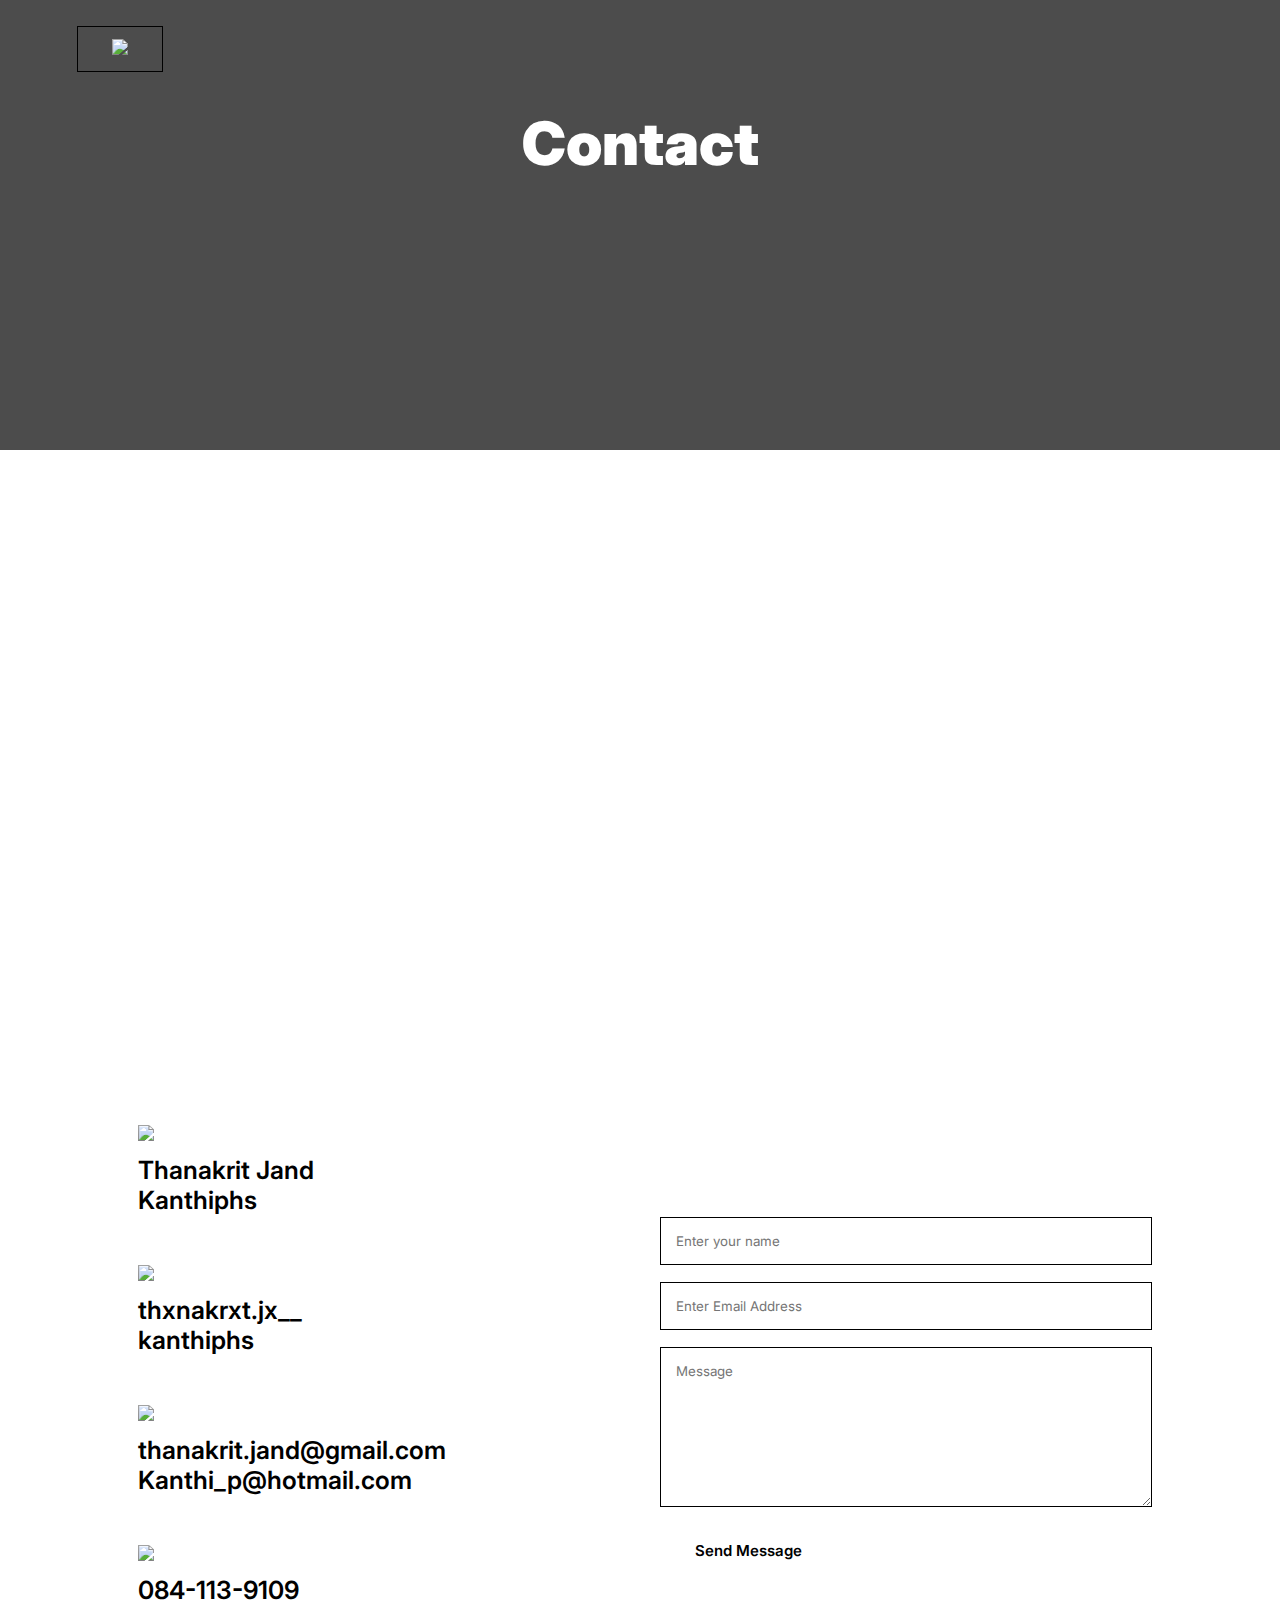
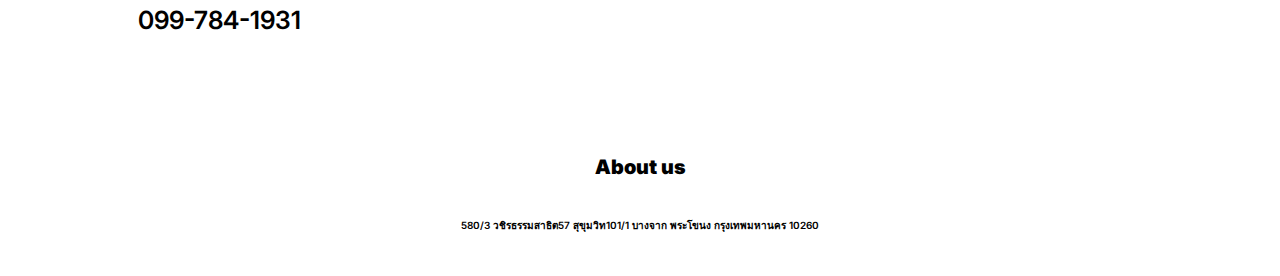
==== Contact.html @ 01fd1d1c "Add files via upload" ====
<!DOCTYPE html>
<html lang="en">
<head>
    <meta charset="UTF-8">
    <meta name="viewport" content="width=device-width, initial-scale=1.0">
    <title>Working</title>
    <link rel="stylesheet" href="Css.css">
    <link rel="preconnect" href="https://fonts.googleapis.com">
    <link rel="preconnect" href="https://fonts.gstatic.com" crossorigin>
    <link href="https://fonts.googleapis.com/css2?family=Inter:wght@100;600;900&display=swap" rel="stylesheet">
    <script src="Js.js"></script>

    <link rel="stylesheet" href="swiper-bundle.min.css">
</head>
<body>
   <section id="header" class="Sub-header">
    <nav>
        <a href="homepage.html"><img src="image/new.png" ></a>
    </nav>
    <h1>Contact</h1>
   </section> 
   
   <section class="location">
    <iframe src="https://www.google.com/maps/embed?pb=!1m18!1m12!1m3!1d3876.4182405090796!2d100.63316597485554!3d13.69310039865031!2m3!1f0!2f0!3f0!3m2!1i1024!2i768!4f13.1!3m3!1m2!1s0x311d600e62ebdebf%3A0x37bfdfee6dd183b6!2s580%2F3%20Likid%20Alley%2C%20Khwaeng%20Bang%20Chak%2C%20Khet%20Phra%20Khanong%2C%20Krung%20Thep%20Maha%20Nakhon%2010260!5e0!3m2!1sen!2sth!4v1698724480898!5m2!1sen!2sth" width="600" height="450" style="border:0;" allowfullscreen="" loading="lazy" referrerpolicy="no-referrer-when-downgrade"></iframe>
   </section>

<section class="contact">
    <div class="row">
        <div class="contact-col">
            <div>
                <img src="image/Facebook.png">
                <span>
                    <h5>Thanakrit Jand</h5>
                    <h5>Kanthiphs</h5>
                </span>
            </div>

            <div>
                <img src="image/ig.png">
                <span>
                    <h5>thxnakrxt.jx__</h5>
                    <h5>kanthiphs</h5>
                </span>
                
            </div>

            <div>
                <img src="image/email.png">
                <span>
                    <h5>thanakrit.jand@gmail.com</h5>
                    <h5>Kanthi_p@hotmail.com</h5>
                </span>
                
            </div>

            <div>
                <img src="image/phone.png">
                <span>
                    <h5>084-113-9109</h5>
                    <h5>099-784-1931</h5>
                </span>
                
            </div>
        </div>
        
<div class="contact-col">
    <form action="form-handler.php" method="post"></form>            
    <input type="text" name="name" placeholder="Enter your name" required>
    <input type="email"name="email" placeholder="Enter Email Address" required>
    <textarea rows="8" name="message" placeholder="Message" required></textarea>
    <button type="submit" class="hero-btn red-btn">Send Message</button>
</form>
</div>
</div>
    </div>
</section>

<section class="footer">
    <h4>About us</h4>
    <p>580/3 วชิรธรรมสาธิต57 สุขุมวิท101/1 บางจาก พระโขนง กรุงเทพมหานคร 10260</p>
</section>
</body>

<script src="Js.js"></script>
</html>
---- Css.css ----
*{
    margin: 0;
    padding: 0;
    font-family: 'Inter', sans-serif;
    align-items: center;
    justify-content: center;
}
.header{
    min-height: 100vh;
    width: 100%;
    background-image:linear-gradient(rgba(4,9,30,0.7),rgba(4,9,30,0.7)),url(image/Background2.jpg);
    background-position: center;
    background-size: cover;
    position: relative;
}
nav a img{
    width: 150px;
}
nav{
    display: flex;
    padding: 2% 6%;
    justify-content: space-between;
    align-items: center;
}
.nav-links{
    flex: 1;
    text-align: right;
}
.nav-links ul li{
    list-style: none;
    display:inline-block;
    padding: 5px 10px;
    position: relative;
}
.nav-links ul li {
    color: #fff;
    text-decoration: none;
    font-size: 20px;
}
.nav-links ul li::after{
    content: '';
    width: 0%;
    height: 2px;
    background:#08F7FE ;
    display: block;
    margin: auto;
    transition: 1s;
}
.nav-links ul li:hover::after{
    width: 100%;
}
.text-box{
    width: 90%;
    color: #fff;
    position: absolute;
    top: 50%;
    left: 50%;
    transform: translate(-50%,-50%);
    text-align: center;
}
.text-box h1{
    font-size: 62px;
    color: #fff;
}
.text-box p{
    margin: 10px 0 40px;
    font-size: 14px;
    color: #fff;
    text-align: center;
}
.hero-btn{
    display: inline-block;
    text-decoration: none;
    color:black;
    font-weight: 600;
    border: 1px solid white;
    padding: 12px 34px;
    font-size: 15px;
    background: transparent;
    position: relative;
    cursor: pointer;
    transition: 1s;
}
.hero-btn:hover{
    border: 1px solid #03DDDC;
    background: #03DDDC;
}

nav .fa{
    display: none;
}

@media(max-width: 700px){
    .text-box h1{
        font-size: 20px;
    }
    .nav-links ul li{
        display: block;
    }
    .nav-links{
        position: fixed;
        background: #03DDDC;
        height: 100hv;
        width: 200px;
        top: 0;
        right: -200px;
        text-align: left;
        z-index: 2;
        transition: 1s;
    }
    nav .fa{
        display: block;
        color: #fff;
        margin: 10px;
        font-size: 22px;
        cursor: pointer;
    }
    .nav-links ul{
        padding: 30px;
    }
}
/* computer */

.Computer{
    width: 80%;
    margin:auto;
    text-align: center;
    padding-top: 100px;
    background-position:bottom;
    background-size:cover;
    position: relative;
}
h1{
    font-size: 36px;
    font-weight: 900;
    color: #000000;
}

p{
    color: #000000;
    font-size: 20px;
    font-weight: 600;
    line-height: 22px;
    padding:10px;
}

.row{
    margin-top:5% ;
    display: flex;
    justify-content:space-between ;
}
.com-col{
    flex-basis: 31%;
    background: lightblue;
    border-radius: 10px;
    margin-bottom: 5%;
    padding: 20px 12px;
    box-sizing: border-box;
    transition: 1s;
}

.com-col1{
    flex-basis: 31%;
    background: lightgreen;
    border-radius: 10px;
    margin-bottom: 5%;
    padding: 20px 12px;
    box-sizing: border-box;
    transition: 1s;
}

.com-col2{
    flex-basis: 31%;
    background: lightcyan;
    border-radius: 10px;
    margin-bottom: 5%;
    padding: 20px 12px;
    box-sizing: border-box;
    margin: auto;
    transition: 1s;
}

h3{
    text-align: center;
    font-weight: 900;
    margin: 10px 0;
}
p{
    text-align: left;
}
a{
    display: inline-block;
    text-decoration: none;
    color: #000000;
    border: 1px solid #000000;
    padding: 12px 34px;
    font-size: 15px;
    background: transparent;
    position: relative;
    cursor: pointer;
    transition: 1s;
    font-weight: 900;
    transition: 1s
}


.com-col:hover{
    box-shadow: 0 0 20px 0px rgba(18, 85, 230, 0.7);
}

.com-col1:hover{
    box-shadow: 0 0 20px 0px rgba(0, 255, 13, 0.7);
}

.com-col2:hover{
    box-shadow: 0 0 20px 0px rgba(0, 195, 255, 0.7);
}

.a:hover{
    border: 1px solid #ffffff;
    background: #ffffff;
}


@media(max-width: 700px) {
    .row{
        flex-direction: column;
    }
}

/* elec */

.Engineering{
    width: 80%;
    margin: auto;
    text-align: center;
    padding-top: 50px;
    position: relative;
}
.En-col{
    flex-basis: 32%;
    border-radius: 10px;
    margin-bottom: 30px;
    position: relative;
    overflow: hidden;
}
.En-col img{
    width: 100%;
    display: block;
}
.layer{
    background:transparent;
    height: 100%;
    width:100%;
    position: absolute;
    top: 0;
    left: 0;
    transition: 1s;
}
.layer:hover{
    background:rgba(0, 0, 0, 0.7);
}
.layer h3{
    width: 100%;
    font-weight: 900;
    color:#fff;
    font-size: 30px;
    bottom: 0;
    left: 50%;
    transform: translateX(-50%);
    position: absolute;
    opacity: 0;
    transition: 0.5s;
}
.layer:hover h3{
    bottom: 90%;
    opacity: 1;
}

.layer p{
    width: 100%;
    font-weight: 600;
    color:#fff;
    font-size: 15px;
    bottom: 0;
    left: 50%;
    transform: translateX(-50%);
    position: absolute;
    opacity: 0;
    transition: 0.5s;
}
.layer:hover p{
    bottom: 75%;
    opacity: 1;
}
.layer h31{
    width: 100%;
    font-weight: 900;
    color:#fff;
    font-size: 15px;
    bottom: 0;
    left: 50%;
    transform: translateX(-50%);
    position: absolute;
    opacity: 0;
    transition: 0.5s;
}
.layer:hover h31{
    bottom: 70%;
    opacity: 1;
}
.layer p0{
    width: 100%;
    font-weight: 600;
    color:#fff;
    font-size: 15px;
    bottom: 0;
    left: 50%;
    transform: translateX(-50%);
    position: absolute;
    opacity: 0;
    transition: 0.5s;
}
.layer:hover p0{
    bottom: 60%;
    opacity: 1;
}
.layer p1{
    width: 100%;
    font-weight: 600;
    color:#fff;
    font-size: 15px;
    bottom: 0;
    left: 50%;
    transform: translateX(-50%);
    position: absolute;
    opacity: 0;
    transition: 0.5s;
}
.layer:hover p1{
    bottom: 55%;
    opacity: 1;
}
.layer a{
    display: inline-block;
    text-decoration: none;
    color: #fffafa;
    border: 1px solid #ffffff;
    padding: 12px 34px;
    font-size: 15px;
    background: transparent;
    position: relative;
    cursor: pointer;
    width: 100%;
    font-weight: 600;
    color:#fff;
    font-size: 20px;
    bottom: 0;
    left: 50%;
    transform: translateX(-50%);
    position: absolute;
    opacity: 0;
    transition: 0.5s;
    
}
.layer:hover a{
    bottom: 45%;
    opacity: 1;
}

/* pty */

.Pty{
    width: 80%;
    margin: auto;
    text-align: center;
    padding-top: 50px;
    position: relative;
}
.PTY-box{
    display: flex;
    flex-wrap: wrap;
}
.card{
    color: #fff;
    background-color: #000000; 
    width: 300px;
    height: 500px;
    margin: 10px;
    border-radius: 10%;
    transition: 0.5s;
}
.card-image{
    height: 150px;
    margin-bottom: 15px;
    background-size: cover;
    border-radius: 10%;
}
.car-1{
    background-image: url(image/phy2.jpg);
    background-size: cover;
}
.car-2{
    background-image: url(image/phy3.jpg);
}
.car-3{
    background-image: url(image/phy4.jpg);
}
.car-4{
    background-image: url(image/phy5.jpg);
}
.car-5{
    background-image: url(image/phy6.jpg);
}
.car-6{
    background-image: url(image/phy7.jpg);
}
.car-7{
    background-image: url(image/phy8.jpg);
}
.car-8{
    background-image: url(image/phy9.png);
}
.car-9{
    background-image: url(image/phy10.jpg);
}
.card p{
    padding: 10px;
    color: #fff;
    font-size: 13px;
}
.card a{
    padding: 15px 20px;
    display: block;
    margin: 20px 50px;
    color: #fff;
}
.card:hover a{
    color: #255784;
    background: #1fe9ff;
    box-shadow: 0 0 10px #2196f3,0 0 40px #2196f3,0 0 80px #2196f3;
}
.card:hover{
    transform: scale(1.2);
    box-shadow: 5px 5px 15px rgba(0,0,0,0.7);
}

/* call action */

.cta{
    background-image: linear-gradient(rgba(0,0,0,0.7),rgba(0,0,0,0.7)),url(image/Mac.jpg);
    background-position: center;
    background-size: cover;
    text-align: center;
    padding:100px 0;
}
.cta h1{
    margin-bottom: 40px;
    padding: 0;
    color: #fff;
}

@media(max-width: 700px){
    .cta h1{
        font-size: 24px;
    }
}

/* Footer */

.footer{
    width: 100%;
    text-align: center;
    padding: 30px 0;
}
.footer h4{
    margin-bottom: 25px;
    margin-top: 20px;
    font-weight: 900;
    font-size: 20px;
}

.footer p{
    text-align: center;
    font-size: 10px;
}

.Sub-header{
    height: 50vh;
    width: 100%;
    background-image: linear-gradient(rgba(0,0,0,0.7),rgba(0,0,0,0.7)),url(image/Mac.jpg);
    background-position: center;
    background-size: cover;
}
.Sub-header h1{
    font-size: 60px;
    color: #fff;
    text-align: center;
    margin-top: 10px;
}

.location{
    width: 80%;
    margin: auto;
    padding: 80px 0;
}

.location iframe{
    width: 100%;
} 

.contact{
    width: 80%;
    margin: auto;
}
.contact-col{
    flex-basis: 48%;
    margin-bottom: 30px;
}
.contact-col img{  
    width: 50px;
    font-size: 28px;
    color: #000000;
    margin: 10px;
    margin-right: 30px;
}
.contact-col div{
    margin-bottom: 40px;
}
.contact-col div h5{
    padding-left: 10px;
    font-size: 25px;
    font-weight: 600;
}
.contact-col input, .contact-col textarea{
    width: 100%;
    padding: 15px;
    margin-bottom: 17px;
    outline: none;
    border: 1px solid black;
    box-sizing: border-box;
}
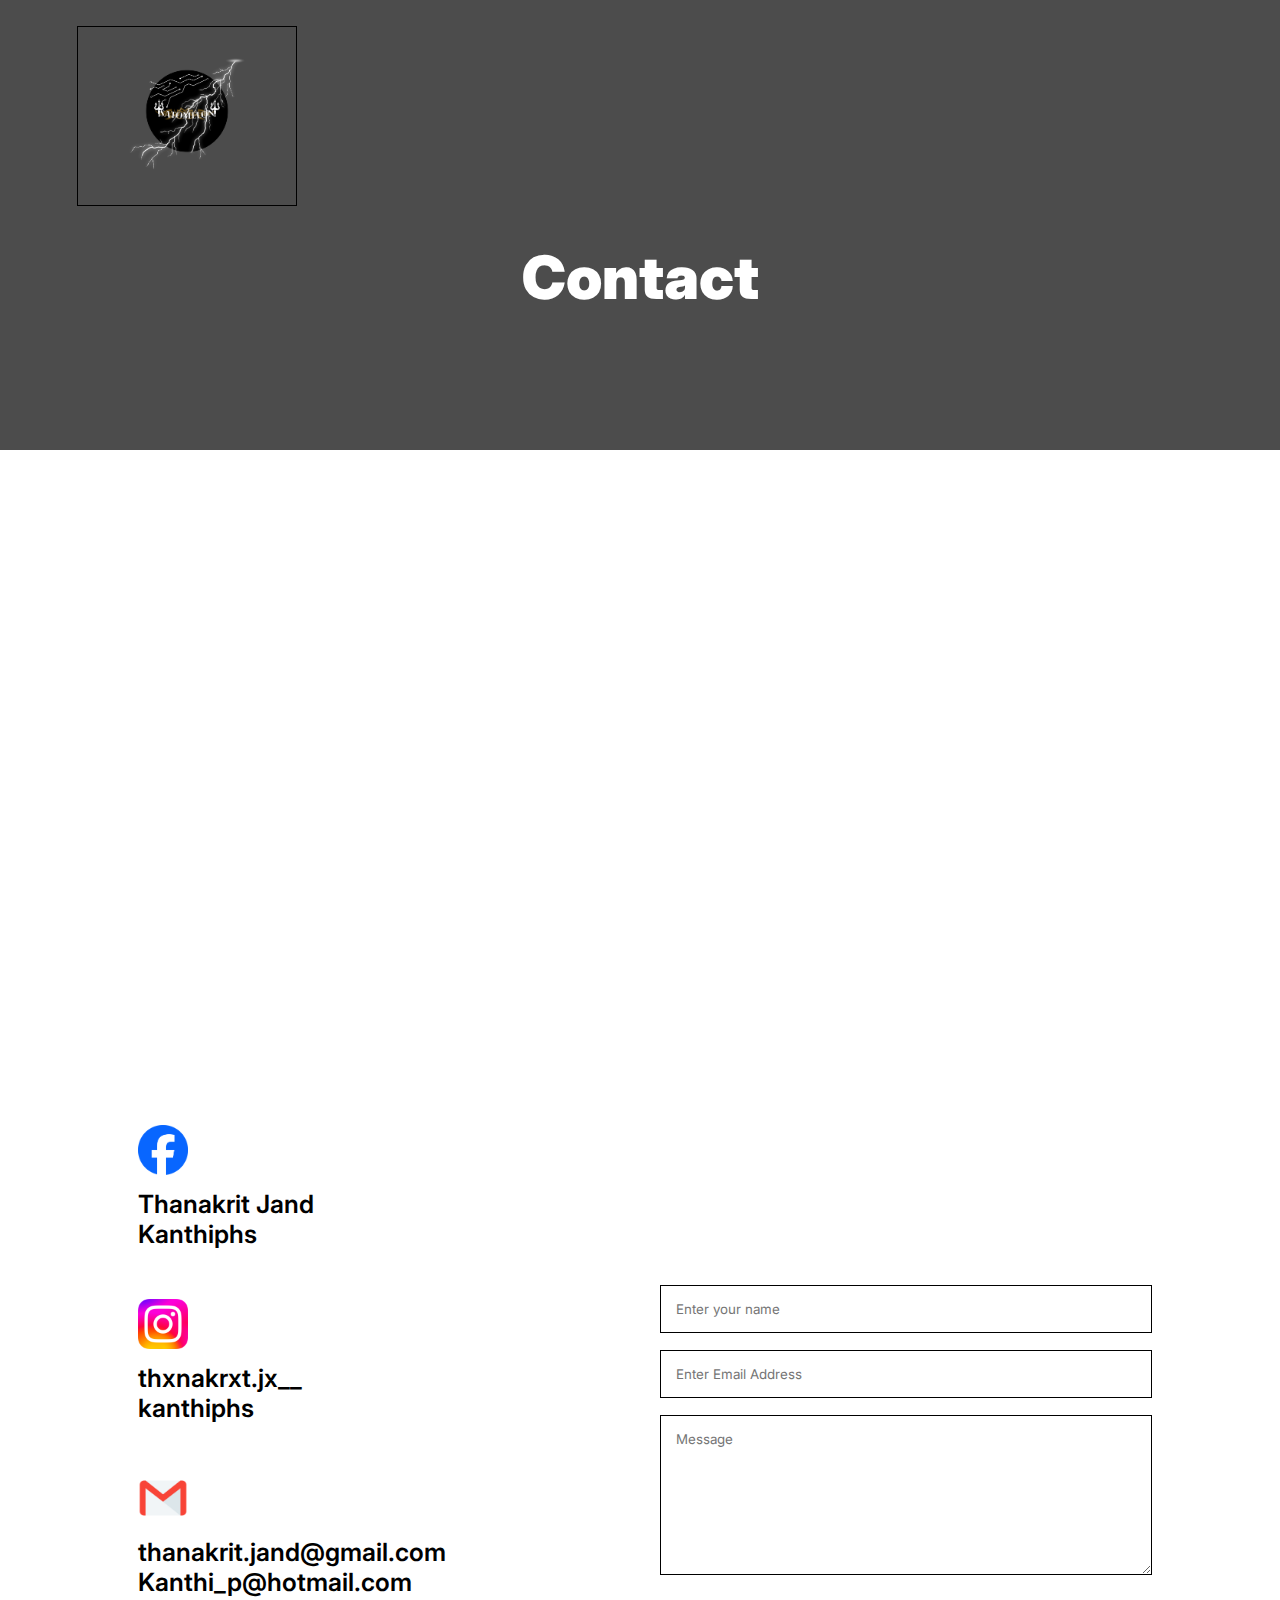
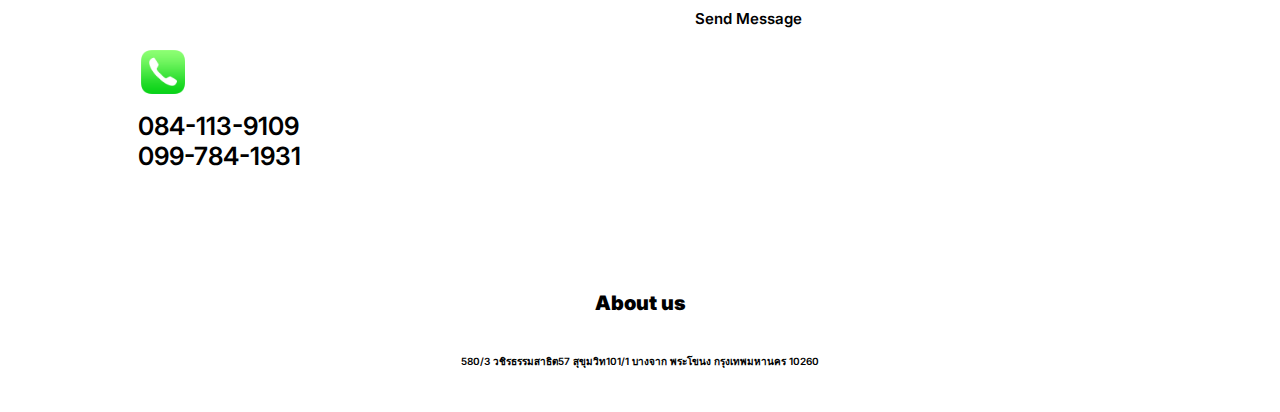
==== commit e55a6ea5: "Update Contact.html" ====
--- a/Contact.html
+++ b/Contact.html
@@ -15,7 +15,7 @@
 <body>
    <section id="header" class="Sub-header">
     <nav>
-        <a href="homepage.html"><img src="image/new.png" ></a>
+        <a href="homepage.html"><img src="new.png" ></a>
     </nav>
     <h1>Contact</h1>
    </section> 
@@ -28,7 +28,7 @@
     <div class="row">
         <div class="contact-col">
             <div>
-                <img src="image/Facebook.png">
+                <img src="Facebook.png">
                 <span>
                     <h5>Thanakrit Jand</h5>
                     <h5>Kanthiphs</h5>
@@ -36,7 +36,7 @@
             </div>
 
             <div>
-                <img src="image/ig.png">
+                <img src="ig.png">
                 <span>
                     <h5>thxnakrxt.jx__</h5>
                     <h5>kanthiphs</h5>
@@ -45,7 +45,7 @@
             </div>
 
             <div>
-                <img src="image/email.png">
+                <img src="email.png">
                 <span>
                     <h5>thanakrit.jand@gmail.com</h5>
                     <h5>Kanthi_p@hotmail.com</h5>
@@ -54,7 +54,7 @@
             </div>
 
             <div>
-                <img src="image/phone.png">
+                <img src="phone.png">
                 <span>
                     <h5>084-113-9109</h5>
                     <h5>099-784-1931</h5>
@@ -82,4 +82,4 @@
 </body>
 
 <script src="Js.js"></script>
-</html>+</html>
--- a/Css.css
+++ b/Css.css
@@ -8,7 +8,7 @@
 .header{
     min-height: 100vh;
     width: 100%;
-    background-image:linear-gradient(rgba(4,9,30,0.7),rgba(4,9,30,0.7)),url(image/Background2.jpg);
+    background-image:linear-gradient(rgba(4,9,30,0.7),rgba(4,9,30,0.7)),url(Background2.jpg);
     background-position: center;
     background-size: cover;
     position: relative;
@@ -539,4 +539,4 @@
     outline: none;
     border: 1px solid black;
     box-sizing: border-box;
-}+}
